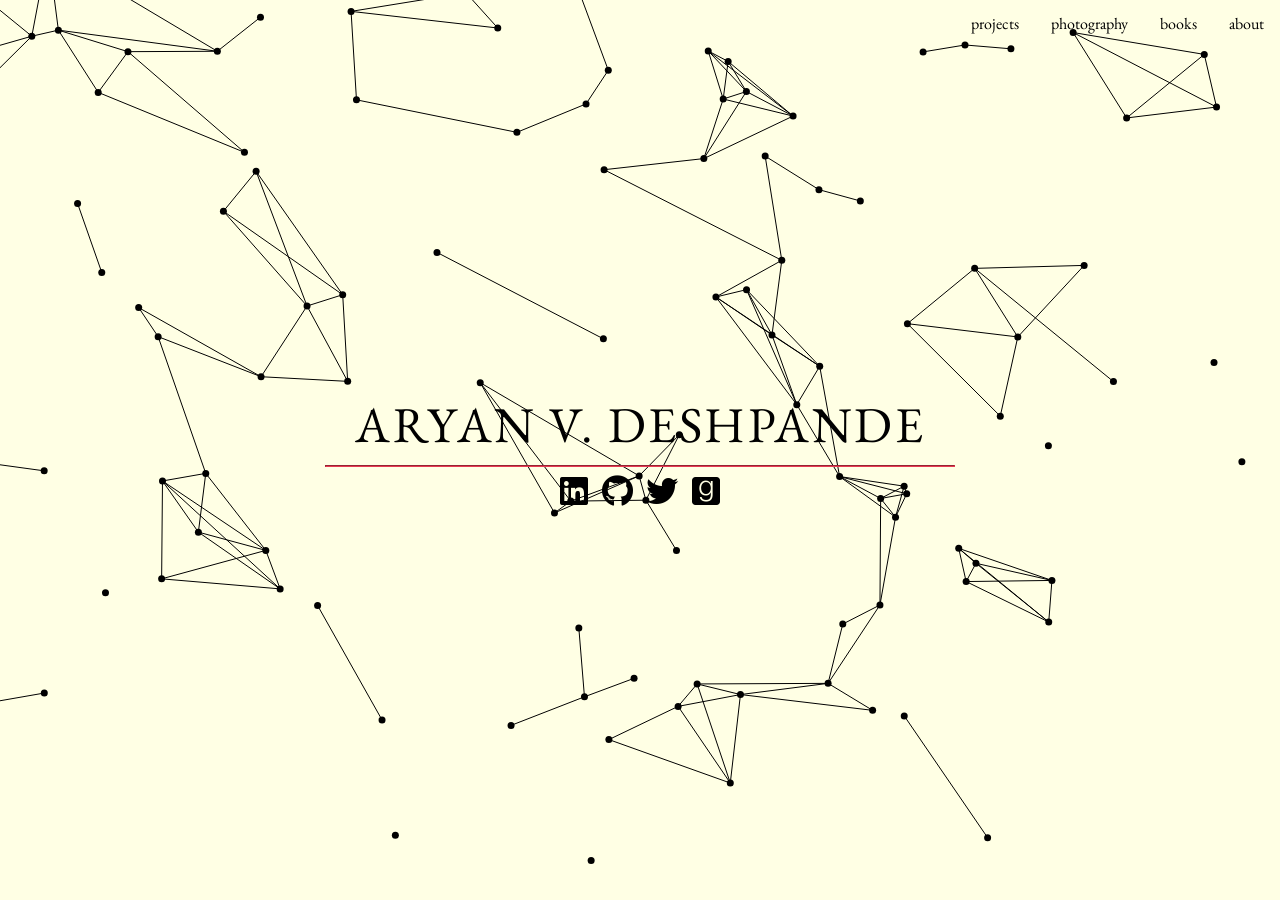
==== index.html @ e217409f "final code" ====
<!doctype html>
<html lang="en" class="no-js">
<head>
  <base target="_blank">
  <meta charset="UTF-8" />
  <title>Aryan V. Deshpande</title>
  <link rel="shortcut icon" type="image/png" href="assets/favicon.png">
  <meta name="viewport" content="width=device-width, initial-scale=1.0">
  <link href="https://fonts.googleapis.com/css2?family=EB+Garamond&family=Playfair+Display&display=swap" rel="stylesheet">
  <link rel="stylesheet" href="css/style.css" />
  <link rel="stylesheet" href="https://use.fontawesome.com/releases/v5.2.0/css/all.css" integrity="sha384-hWVjflwFxL6sNzntih27bfxkr27PmbbK/iSvJ+a4+0owXq79v+lsFkW54bOGbiDQ" crossorigin="anonymous" type="text/css">
  <!-- remember, jQuery is completely optional -->
  <script type='text/javascript' src='js/jquery-1.11.1.min.js'></script>
  <script type="text/javascript" src="js/jquery.particleground.js"></script>
  <script type="text/javascript" src="js/demo.js"></script>
</head>

<body>
  <div class="navbar">
    <a href="pages/about.html">about</a>
    <a href="pages/books.html">books</a>
    <a href="pages/photography.html">photography</a>
    <a href="pages/projects.html">projects</a> 
  </div>
<div id="particles">
  <div id="intro">
      <h2 style="font-family: 'EB Garamond', serif; font-weight: 10;">Aryan V. Deshpande</h2>
        <hr style="width: 50%; background-color: #E83951; border-color: #E83951;">
    &nbsp
    <a href="https://www.linkedin.com/in/aryanvdeshpande/" style="color: #000000;"><i class="fab fa-linkedin" style="font-size: 2em;"></i></a>
    &nbsp
    <a href="https://github.com/aryanvdesh" style="color: #000000;"><i class="fab fa-github" style="font-size: 2em;"></i></a>
    &nbsp
    <a href="https://twitter.com/aryanvdesh" style="color: #000000;"><i class="fab fa-twitter" style="font-size: 2em;"></i></a>
    &nbsp
    <a href="https://www.goodreads.com/aryanvdesh
    " style="color: #000000;"><i class="fab fa-goodreads" style="font-size: 2em;"></i></a>
    &nbsp
  </div>
</div>

</body>
</html>
---- css/style.css ----
html, body, div, span, applet, object, iframe,
h1, h2, h3, h4, h5, h6, p, blockquote, pre,
a, abbr, acronym, address, big, cite, code,
del, dfn, em, img, ins, kbd, q, s, samp,
small, strike, strong, sub, sup, tt, var,
b, u, i, center,
dl, dt, dd, ol, ul, li,
fieldset, form, label, legend,
table, caption, tbody, tfoot, thead, tr, th, td,
article, aside, canvas, details, embed,
figure, figcaption, footer, header, hgroup,
menu, nav, output, ruby, section, summary,
time, mark, audio, video {
  margin: 0;
  padding: 0;
  border: 0;
  font-size: 100%;
  font: inherit;
  vertical-align: baseline;
}
article, aside, details, figcaption, figure,
footer, header, hgroup, menu, nav, section {
  display: block;
}
body {
  line-height: 1;
}
ol, ul {
  list-style: none;
}
blockquote, q {
  quotes: none;
}
blockquote:before, blockquote:after,
q:before, q:after {
  content: '';
  content: none;
}
table {
  border-collapse: collapse;
  border-spacing: 0;
}

/* particleground demo */

* {
  -webkit-box-sizing: border-box;
     -moz-box-sizing: border-box;
          box-sizing: border-box;
}

html, body {
  width: 100%;
  height: 100%;
  overflow: hidden;
}

body {
  background: #ffffe4;
  font-family: 'Montserrat', sans-serif;
  color: #fff;
  line-height: 1.3;
  -webkit-font-smoothing: antialiased;
}

#particles {
  width: 100%;
  height: 100%;
  overflow: hidden;
}

#intro {
  position: absolute;
  left: 0;
  top: 50%;
  padding: 0 10px;
  width: 100%;
  text-align: center;
}
h2 {
  text-transform: uppercase;
  font-size: 50px;
  font-weight: 120;
  color: #000000;
  letter-spacing: 0.05em;
}
h1 {
  margin: px;
  font-size: 50px;
  font-weight: 120;
  line-height: 1.5;
  text-align: left;
  color: #000000;
  background: none;
  font-family: 'EB Garamond', serif; */
}

p {
  margin: 0 0 30px 0;
  color: #000000;
  font-size: 24px;
  font-family: 'EB Garamond', serif;
}

@media only screen and (max-width: 1000px) {
  h1 {
    font-size: 15px;
  }
}

@media only screen and (max-width: 100px) {
  h1 {
    font-size: 15px;
  }
  h1::after {
    height: 8px;
  }
}

@media only screen and (max-width: 100px) {
  #intro {
    padding: 0 10px;
  }
  h1 {
    font-size: 15px;
  }
  h1::after {
    height: 6px;
  }
  p {
    font-size: 18px;
  }
  .btn {
    font-size: 16px;
  }
}

@media only screen and (max-width: 100px) {
  h1 {
    font-size: 15px;
  }
  h1::after {
    height: 4px;
  }
}
/* The navigation bar */
.navbar {
  font-family: 'EB Garamond', serif;
  overflow: hidden;
  background-color: rgba(0,0,0,0);
  position: fixed; /* Set the navbar to fixed position */
  top: 0; /* Position the navbar at the top of the page */
  width: 100%; /* Full width */
}

/* Links inside the navbar */
.navbar a {
  float: right;
  display: block;
  color: #000000;
  text-align: center;
  padding: 14px 16px;
  text-decoration: none;
}

/* Change background on mouse-over */
.navbar a:hover {
  text-decoration: underline;
  color: black;
}

::selection {
  color: #fffff8;
  background: rgba(0, 0, 0, 0.85);
}
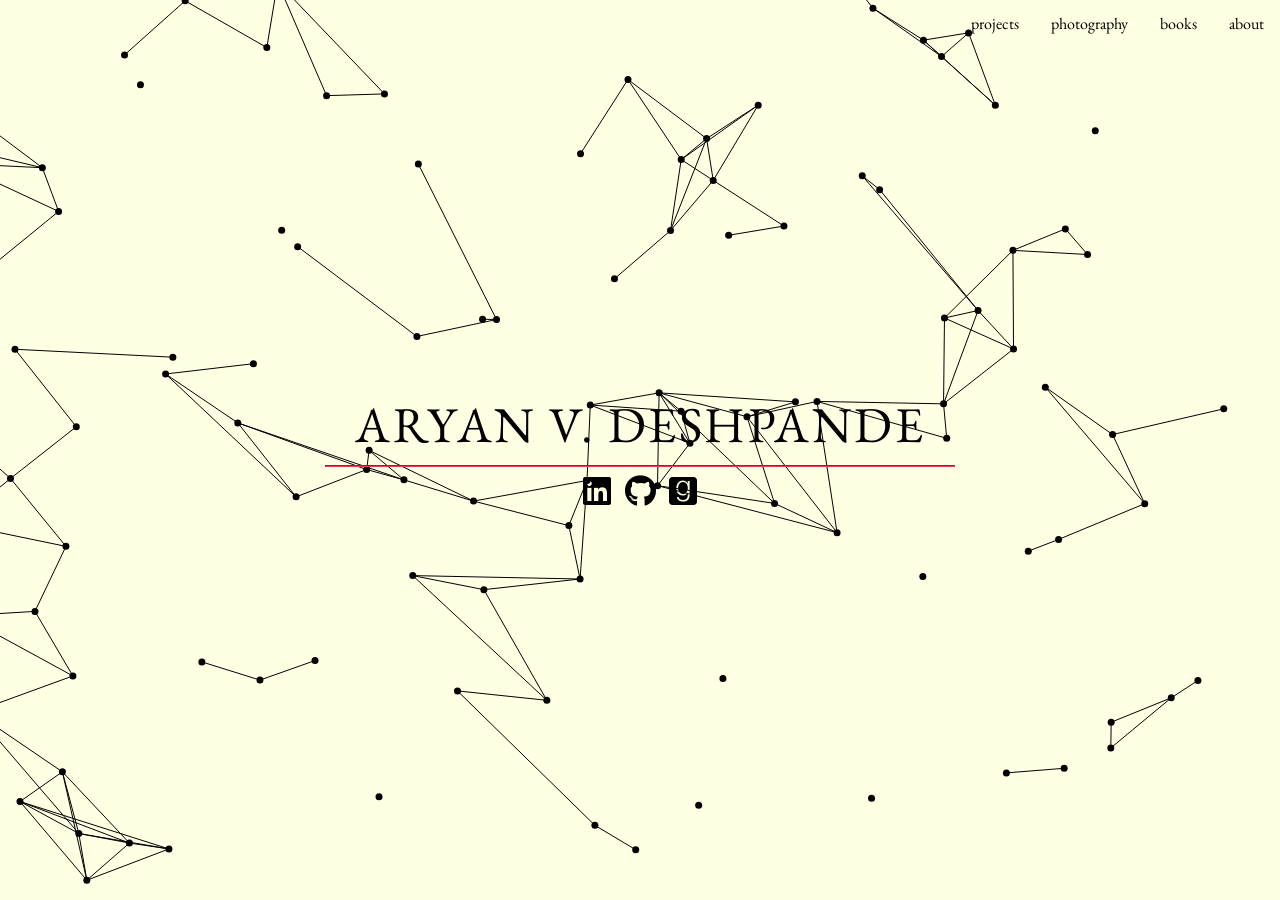
==== commit 3582fa4c: "updates" ====
--- a/index.html
+++ b/index.html
@@ -31,8 +31,6 @@
     &nbsp
     <a href="https://github.com/aryanvdesh" style="color: #000000;"><i class="fab fa-github" style="font-size: 2em;"></i></a>
     &nbsp
-    <a href="https://twitter.com/aryanvdesh" style="color: #000000;"><i class="fab fa-twitter" style="font-size: 2em;"></i></a>
-    &nbsp
     <a href="https://www.goodreads.com/aryanvdesh
     " style="color: #000000;"><i class="fab fa-goodreads" style="font-size: 2em;"></i></a>
     &nbsp
